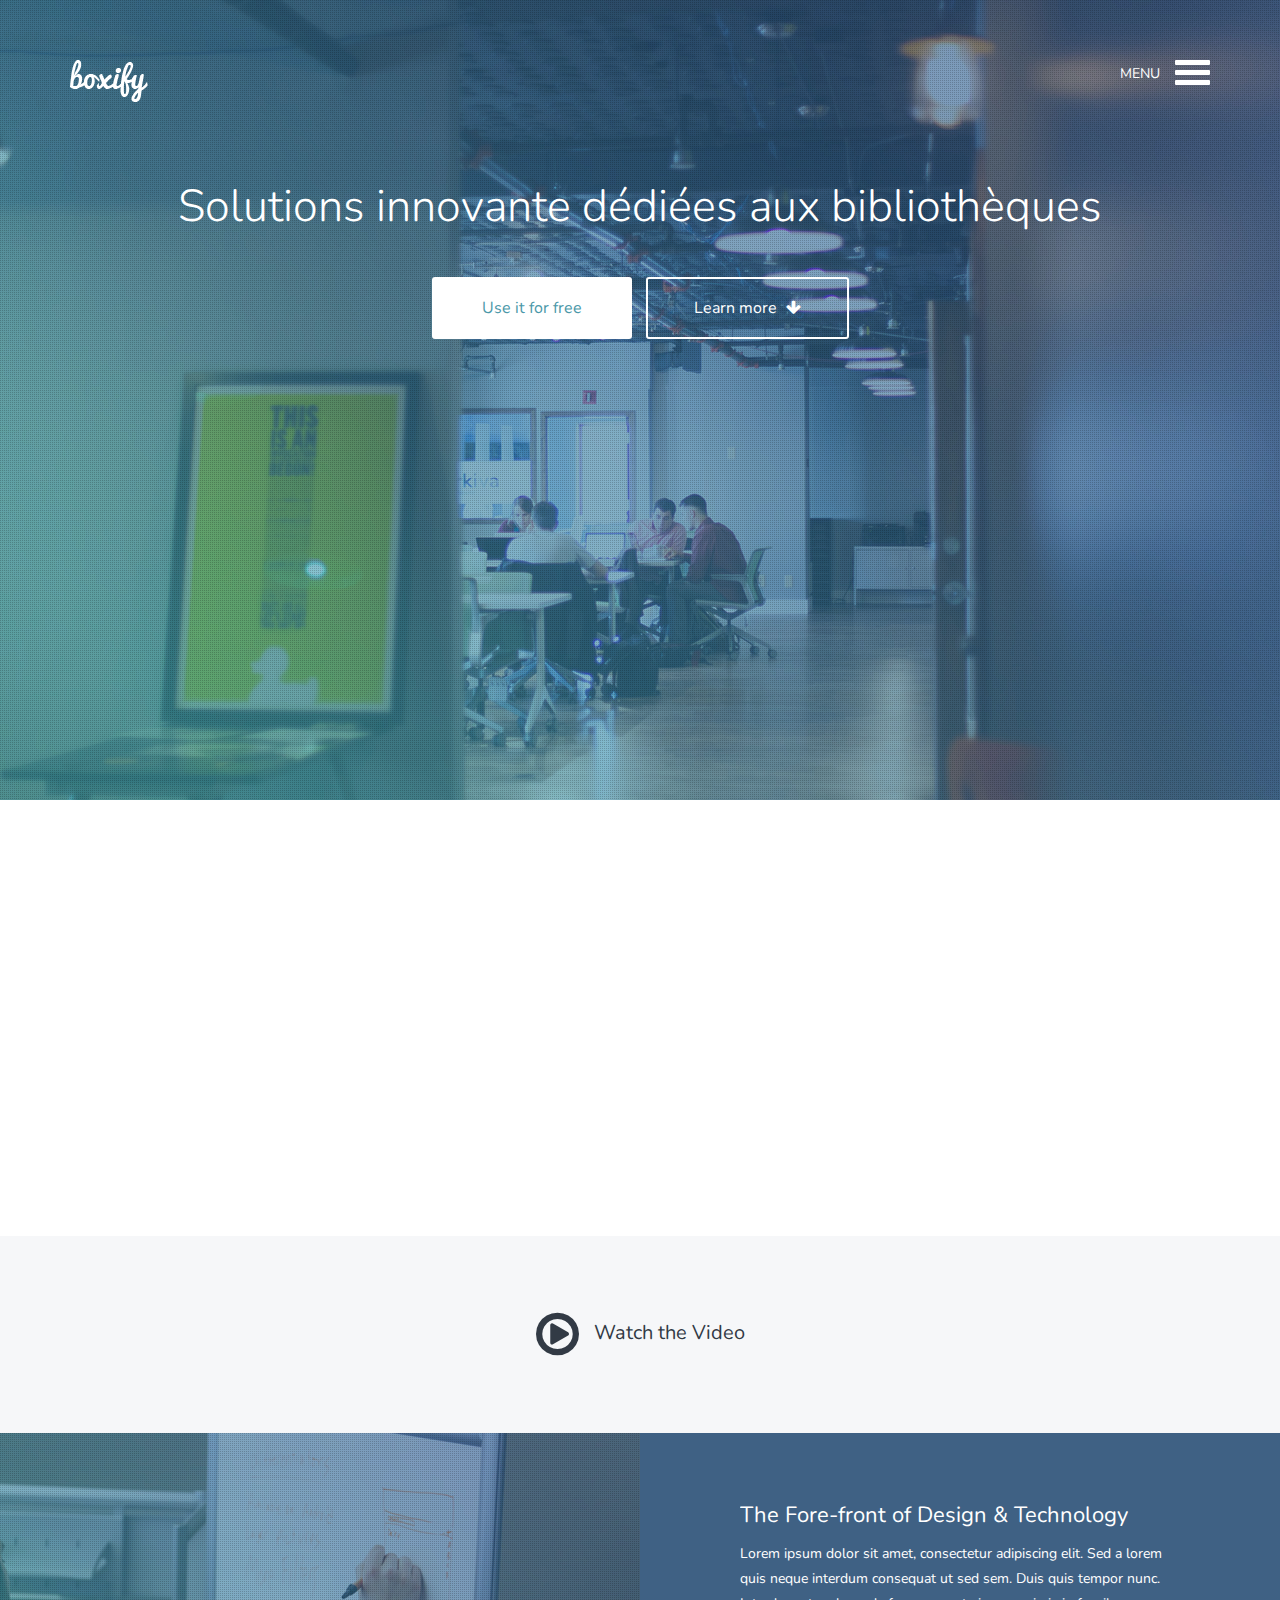
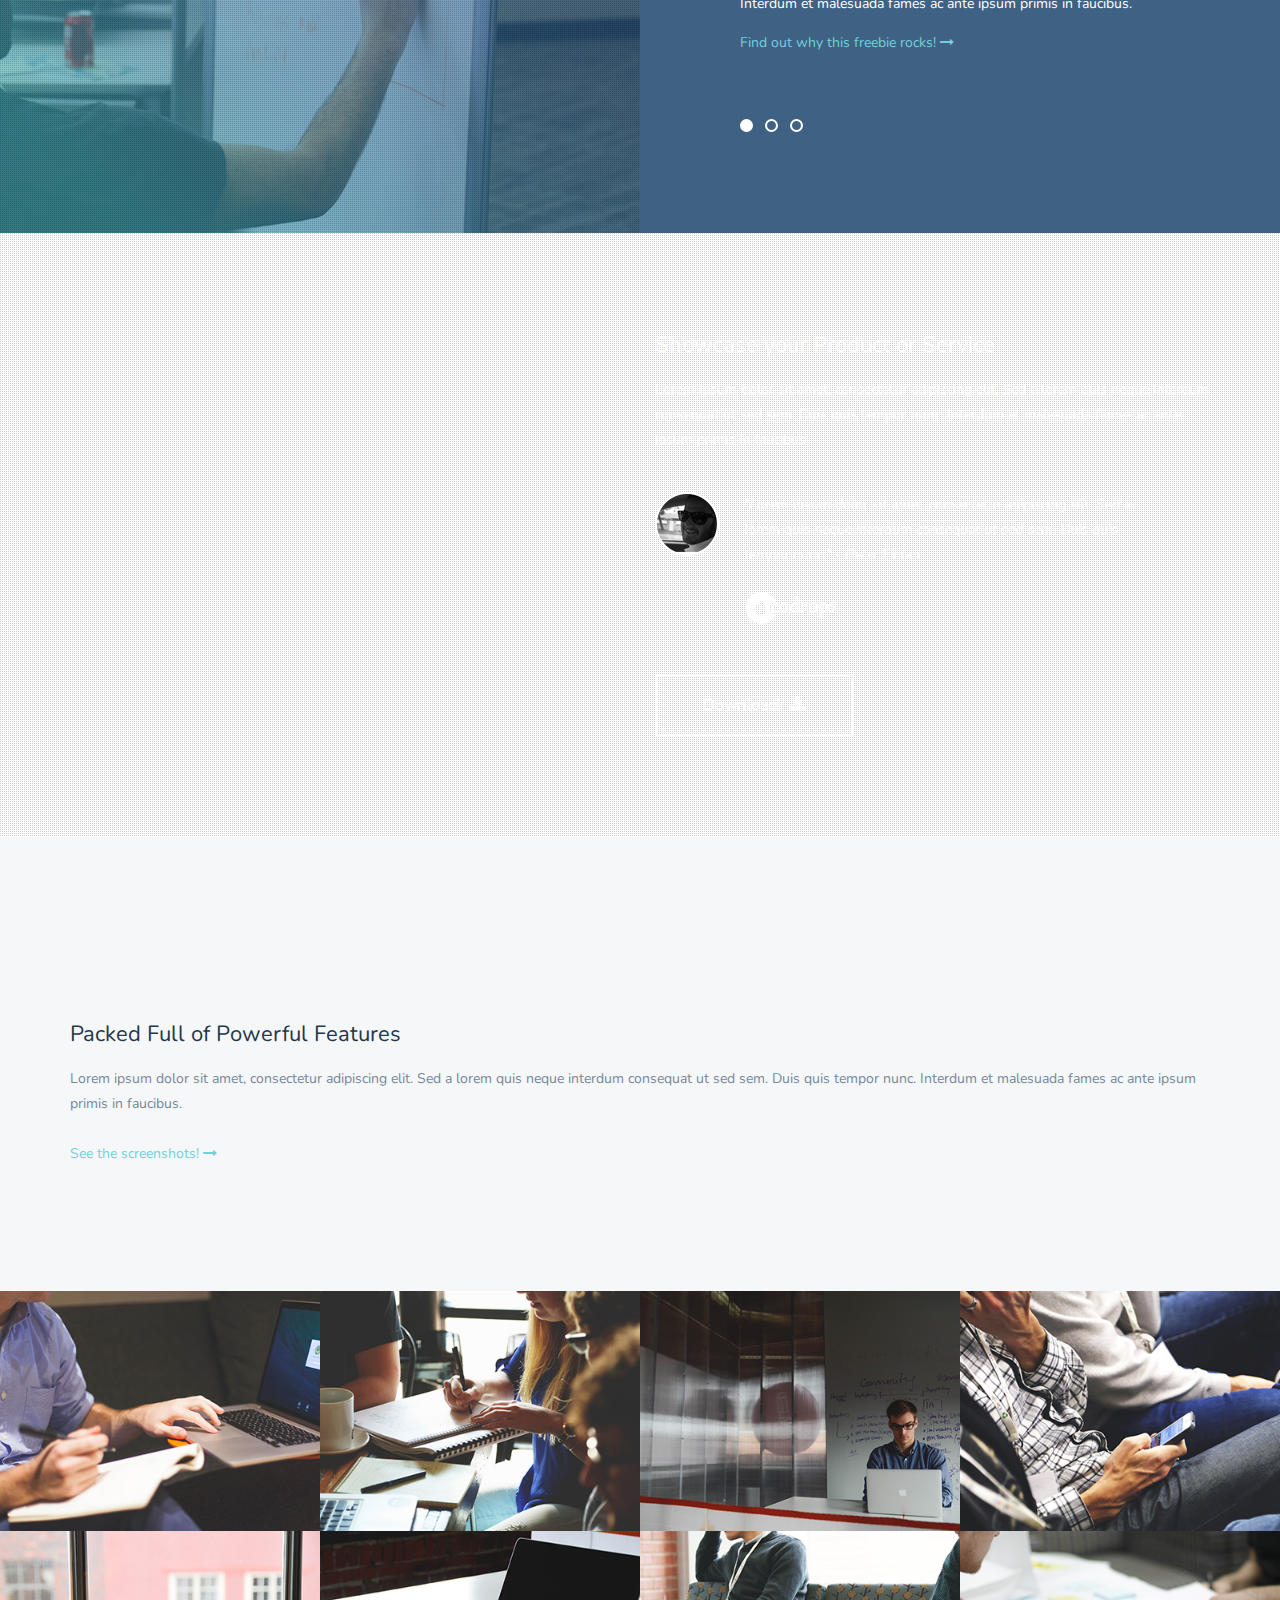
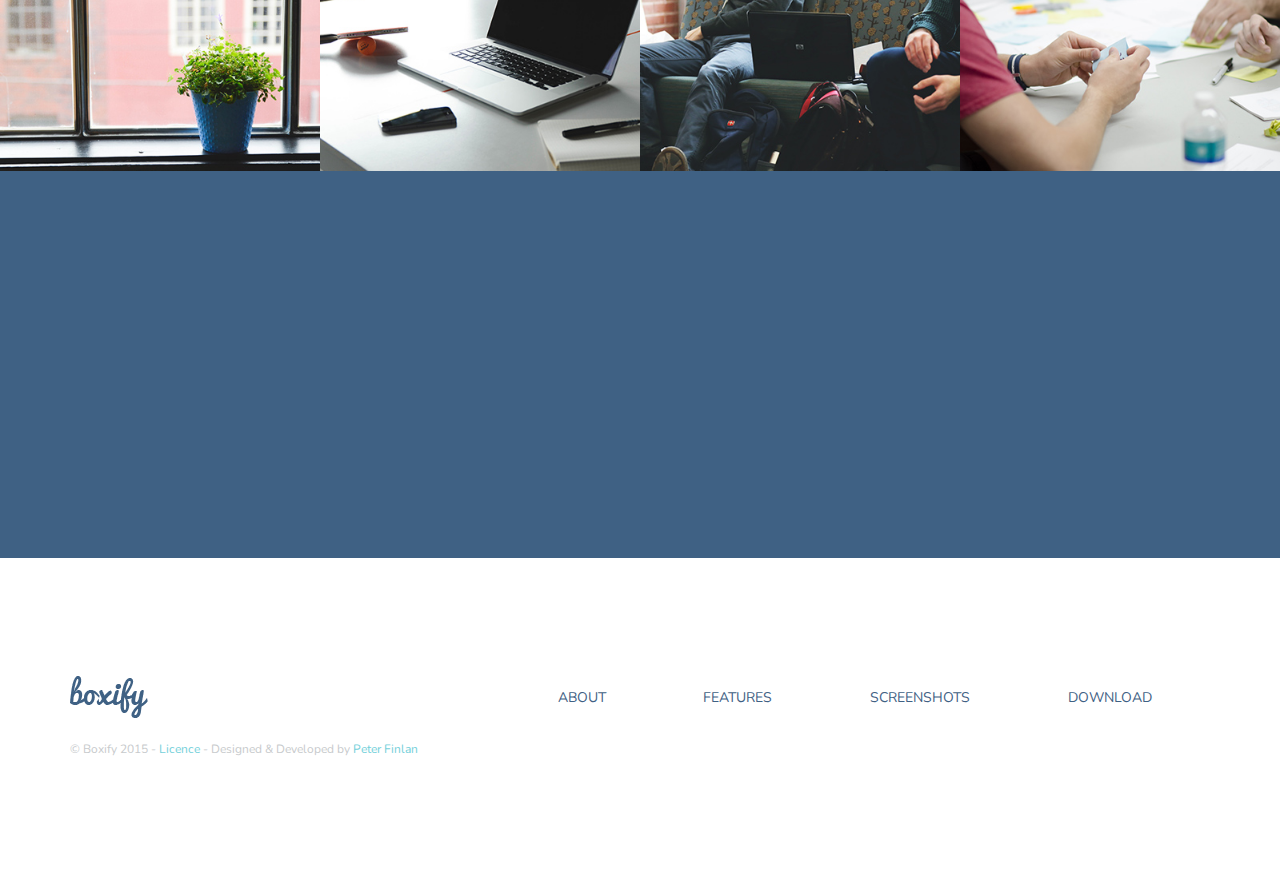
==== index_SAVE.html @ eae9d41b "MAJ Adrien" ====
<!DOCTYPE html>
<!--[if lt IE 7]>      <html class="no-js lt-ie9 lt-ie8 lt-ie7"> <![endif]-->
<!--[if IE 7]>         <html class="no-js lt-ie9 lt-ie8"> <![endif]-->
<!--[if IE 8]>         <html class="no-js lt-ie9"> <![endif]-->
<!--[if gt IE 8]><!--> <html class="no-js"> <!--<![endif]-->
<html lang="en" class="no-js">
	<head>
		<meta charset="utf-8">
		<meta http-equiv="X-UA-Compatible" content="IE=edge">
		<meta name="viewport" content="width=device-width, initial-scale=1">
		<title>Vidya</title>
		<meta name="description" content="A free HTML5/CSS3 template made exclusively for Codrops by Peter Finlan" />
		<meta name="keywords" content="html5 template, css3, one page, animations, agency, portfolio, web design" />
		<meta name="author" content="Peter Finlan" />
		<!-- Bootstrap -->
		<script src="js/modernizr.custom.js"></script>
		<link href="css/bootstrap.min.css" rel="stylesheet">
		<link href="css/jquery.fancybox.css" rel="stylesheet">
		<link href="css/flickity.css" rel="stylesheet" >
		<link href="css/animate.css" rel="stylesheet">
		<link href="http://maxcdn.bootstrapcdn.com/font-awesome/4.2.0/css/font-awesome.min.css" rel="stylesheet">
		<link href='http://fonts.googleapis.com/css?family=Nunito:400,300,700' rel='stylesheet' type='text/css'>
		<link href="css/styles.css" rel="stylesheet">
		<link href="css/queries.css" rel="stylesheet">
		<!-- Facebook and Twitter integration -->
		<meta property="og:title" content=""/>
		<meta property="og:image" content=""/>
		<meta property="og:url" content=""/>
		<meta property="og:site_name" content=""/>
		<meta property="og:description" content=""/>
		<meta name="twitter:title" content="" />
		<meta name="twitter:image" content="" />
		<meta name="twitter:url" content="" />
		<meta name="twitter:card" content="" />
		<!-- HTML5 Shim and Respond.js IE8 support of HTML5 elements and media queries -->
		<!-- WARNING: Respond.js doesn't work if you view the page via file:// -->
		<!--[if lt IE 9]>
		<script src="https://oss.maxcdn.com/libs/html5shiv/3.7.0/html5shiv.js"></script>
		<script src="https://oss.maxcdn.com/libs/respond.js/1.4.2/respond.min.js"></script>
		<![endif]-->
	</head>
	<body>
		<!--[if lt IE 7]>
		<p class="browsehappy">You are using an <strong>outdated</strong> browser. Please <a href="http://browsehappy.com/">upgrade your browser</a> to improve your experience.</p>
		<![endif]-->
		<!-- open/close -->
		<header>
			<section class="hero">
				<div class="texture-overlay"></div>
				<div class="container">
					<div class="row nav-wrapper">
						<div class="col-md-6 col-sm-6 col-xs-6 text-left">
							<a href="#"><img src="img/logo-white.png" alt="Boxify Logo"></a>
						</div>
						<div class="col-md-6 col-sm-6 col-xs-6 text-right navicon">
							<p>MENU</p><a id="trigger-overlay" class="nav_slide_button nav-toggle" href="#"><span></span></a>
						</div>
					</div>
					<div class="row hero-content">
						<div class="col-md-12">
							<h1 class="animated fadeInDown">Solutions innovante dédiées aux bibliothèques</h1>
							<a href="http://tympanus.net/codrops/?p=22554" class="use-btn animated fadeInUp">Use it for free</a> <a href="#about" class="learn-btn animated fadeInUp">Learn more <i class="fa fa-arrow-down"></i></a>
						</div>
					</div>
				</div>
			</section>
		</header>
        <section class="features-list" id="features">
			<div class="container">
				<div class="row">
					<div class="col-md-12">

						<div class="col-md-4 feature-1 wp2">
							<div class="feature-icon">
								<i class="fa fa-desktop"></i>
							</div>
							<div class="feature-content">
								<h1>Responsive</h1>
								<p>Built using HTML5/CSS3 and jQuery, and built using one of the world's most powerful CSS frameworks available, Bootstrap.</p>
								<a href="http://tympanus.net/codrops/?p=22554" class="read-more-btn">Read More <i class="fa fa-chevron-circle-right"></i></a>
							</div>
						</div>
						<div class="col-md-4 feature-2 wp2 delay-05s">
							<div class="feature-icon">
								<i class="fa fa-flash"></i>
							</div>
							<div class="feature-content">
								<h1>Multi-Purpose</h1>
								<p>Perfect if you run your own start-up, product or service. Boxify can showcase your business converting your visits to income.</p>
								<a href="http://tympanus.net/codrops/?p=22554" class="read-more-btn">Read More <i class="fa fa-chevron-circle-right"></i></a>
							</div>
						</div>
						<div class="col-md-4 feature-3 wp2 delay-1s">
							<div class="feature-icon">
								<i class="fa fa-heart"></i>
							</div>
							<div class="feature-content">
								<h1>Absolutely Free</h1>
								<p>As aways, download Boxify for free exclusively from Codrops. If you love Boxify and want to thank me, simply <a href="http://peterfinlan.com/">buy me a beer</a>. </p>
								<a href="http://tympanus.net/codrops/?p=22554" class="read-more-btn">Read More <i class="fa fa-chevron-circle-right"></i></a>
							</div>
						</div>

					</div>
				</div>
			</div>
		</section>
		<section class="video" id="about">
			<div class="container">
				<div class="row">
					<div class="col-md-12 text-center">
						<h1><a href="http://www.youtube.com/embed/9No-FiEInLA?autoplay=1&wmode=opaque&fs=1" class="youtube-media"><i class="fa fa-play-circle-o"></i> Watch the Video</a></h1>
					</div>
				</div>
			</div>
		</section>
		<section class="features-intro">
			<div class="container-fluid">
				<div class="row">
					<div class="col-md-6 nopadding features-intro-img">
						<div class="features-bg">
							<div class="texture-overlay"></div>
							<div class="features-img wp1">
								<img src="img/html5-logo.png" alt="HTML5 Logo">
							</div>
						</div>
					</div>
					<div class="col-md-6 nopadding">
						<div class="features-slider">
								<ul class="slides" id="featuresSlider">
									<li>
										<h1>The Fore-front of Design &amp; Technology</h1>
										<p>Lorem ipsum dolor sit amet, consectetur adipiscing elit. Sed a lorem quis neque interdum consequat ut sed sem. Duis quis tempor nunc. Interdum et malesuada fames ac ante ipsum primis in faucibus.</p>
										<p><a href="#features" class="arrow-btn">Find out why this freebie rocks! <i class="fa fa-long-arrow-right"></i></a></p>
									</li>
									<li>
										<h1>Multi-Purpose User Centric Design</h1>
										<p>Lorem ipsum dolor sit amet, consectetur adipiscing elit. Sed a lorem quis neque interdum consequat ut sed sem. Duis quis tempor nunc. Interdum et malesuada fames ac ante ipsum primis in faucibus.</p>
										<p><a href="http://tympanus.net/codrops/?p=22554" class="arrow-btn">Find out why this freebie rocks! <i class="fa fa-long-arrow-right"></i></a></p>
									</li>
									<li>
										<h1>Made with Love, Released for Free</h1>
										<p>Lorem ipsum dolor sit amet, consectetur adipiscing elit. Sed a lorem quis neque interdum consequat ut sed sem. Duis quis tempor nunc. Interdum et malesuada fames ac ante ipsum primis in faucibus.</p>
										<p><a href="http://tympanus.net/codrops/?p=22554" class="arrow-btn">Find out why this freebie rocks! <i class="fa fa-long-arrow-right"></i></a></p>
									</li>
								</ul>
						</div>
					</div>
				</div>
			</div>
		</section>
		<section class="showcase">
			<div class="showcase-wrap">
				<div class="texture-overlay"></div>
				<div class="container">
					<div class="row">
						<div class="col-md-6">
							<div class="device wp3">
								<div class="device-content">
									<div class="showcase-slider">
										<ul class="slides" id="showcaseSlider">
											<li>
												<img src="img/screen1.jpg" alt="Device Content Image">
											</li>
											<li>
												<img src="img/screen2.jpg" alt="Device Content Image">
											</li>
											<li>
												<img src="img/screen3.jpg" alt="Device Content Image">
											</li>
										</ul>
									</div>
								</div>
							</div>
						</div>
						<div class="col-md-6">
							<h1>Showcase your Product or Service</h1>
							<p>Lorem ipsum dolor sit amet, consectetur adipiscing elit. Sed a lorem quis neque interdum consequat ut sed sem. Duis quis tempor nunc. Interdum et malesuada fames ac ante ipsum primis in faucibus.</p>
							<blockquote class="team-quote">
								<div class="avatar"><img src="img/avatar.png" alt="User Avatar"></div>
								<p>"Lorem ipsum dolor sit amet, consectetur adipiscing elit. Sed a lorem quis neque interdum consequat ut sed sem. Duis quis tempor nunc." - Peter Finlan</p>
								<div class="logo-quote">
									<a href="http://tympanus.net/codrops/"><img src="img/codrops-logo.png" alt="Codrops Logo"></a>
								</div>
							</blockquote>
							<a href="http://tympanus.net/codrops/?p=22554" class="download-btn">Download! <i class="fa fa-download"></i></a>
						</div>
					</div>
				</div>
			</div>
		</section>

		<section class="screenshots-intro">
			<div class="container">
				<div class="row">
					<div class="col-md-12">
						<h1>Packed Full of Powerful Features</h1>
						<p>Lorem ipsum dolor sit amet, consectetur adipiscing elit. Sed a lorem quis neque interdum consequat ut sed sem. Duis quis tempor nunc. Interdum et malesuada fames ac ante ipsum primis in faucibus.</p>
						<p><a href="#screenshots" class="arrow-btn">See the screenshots! <i class="fa fa-long-arrow-right"></i></a></p>
					</div>
				</div>
			</div>
		</section>
		<section class="screenshots" id="screenshots">
			<div class="container-fluid">
				<div class="row">
					<ul class="grid">
						<li>
							<figure>
								<img src="img/01-screenshot.jpg" alt="Screenshot 01">
								<figcaption>
								<div class="caption-content">
									<a href="img/large/01.jpg" class="single_image">
										<i class="fa fa-search"></i><br>
										<p>Optimised For Design</p>
									</a>
								</div>
								</figcaption>
							</figure>
						</li>
						<li>
							<figure>
								<img src="img/02-screenshot.jpg" alt="Screenshot 01">
								<figcaption>
								<div class="caption-content">
									<a href="img/large/02.jpg" class="single_image">
										<i class="fa fa-search"></i><br>
										<p>User Centric Design</p>
									</a>
								</div>
								</figcaption>
							</figure>
						</li>
						<li>
							<figure>
								<img src="img/03-screenshot.jpg" alt="Screenshot 01">
								<figcaption>
								<div class="caption-content">
									<a href="img/large/03.jpg" class="single_image">
										<i class="fa fa-search"></i><br>
										<p>Responsive and Adaptive</p>
									</a>
								</div>
								</figcaption>
							</figure>
						</li>
						<li>
							<figure>
								<img src="img/04-screenshot.jpg" alt="Screenshot 01">
								<figcaption>
								<div class="caption-content">
									<a href="img/large/04.jpg" class="single_image">
										<i class="fa fa-search"></i><br>
										<p>Absolutely Free</p>
									</a>
								</div>
								</figcaption>
							</figure>
						</li>
					</ul>
				</div>
				<div class="row">
					<ul class="grid">
						<li>
							<figure>
								<img src="img/05-screenshot.jpg" alt="Screenshot 01">
								<figcaption>
								<div class="caption-content">
									<a href="img/large/05.jpg" class="single_image">
										<i class="fa fa-search"></i><br>
										<p>Multi-Purpose Design</p>
									</a>
								</div>
								</figcaption>
							</figure>
						</li>
						<li>
							<figure>
								<img src="img/06-screenshot.jpg" alt="Screenshot 01">
								<figcaption>
								<div class="caption-content">
									<a href="img/large/06.jpg" class="single_image">
										<i class="fa fa-search"></i><br>
										<p>Exclusive to Codrops</p>
									</a>
								</div>
								</figcaption>
							</figure>
						</li>
						<li>
							<figure>
								<img src="img/07-screenshot.jpg" alt="Screenshot 01">
								<figcaption>
								<div class="caption-content">
									<a href="img/large/07.jpg" class="single_image">
										<i class="fa fa-search"></i><br>
										<p>Made with Love</p>
									</a>
								</div>
								</figcaption>
							</figure>
						</li>
						<li>
							<figure>
								<img src="img/08-screenshot.jpg" alt="Screenshot 01">
								<figcaption>
								<div class="caption-content">
									<a href="img/large/08.jpg" class="single_image">
										<i class="fa fa-search"></i><br>
										<p>In Sydney, Australia</p>
									</a>
								</div>
								</figcaption>
							</figure>
						</li>
					</ul>
				</div>
			</div>
		</section>
		<section class="download" id="download">
			<div class="container">
				<div class="row">
					<div class="col-md-12 text-center wp4">
						<h1>Seen Enough?</h1>
						<a href="http://tympanus.net/codrops/?p=22554" class="download-btn">Download! <i class="fa fa-download"></i></a>
					</div>
				</div>
			</div>
		</section>
		<footer>
			<div class="container">
				<div class="row">
					<div class="col-md-5">
						<h1 class="footer-logo">
						<img src="img/logo-blue.png" alt="Footer Logo Blue">
						</h1>
						<p>© Boxify 2015 - <a href="http://tympanus.net/codrops/licensing/">Licence</a> - Designed &amp; Developed by <a href="http://www.peterfinlan.com/">Peter Finlan</a></p>
					</div>
					<div class="col-md-7">
						<ul class="footer-nav">
							<li><a href="#about">About</a></li>
							<li><a href="#features">Features</a></li>
							<li><a href="#screenshots">Screenshots</a></li>
							<li><a href="#download">Download</a></li>
						</ul>
					</div>
				</div>
			</div>
		</footer>
		<div class="overlay overlay-boxify">
			<nav>
				<ul>
					<li><a href="#about"><i class="fa fa-heart"></i>About</a></li>
					<li><a href="#features"><i class="fa fa-flash"></i>Features</a></li>
				</ul>
				<ul>
					<li><a href="#screenshots"><i class="fa fa-desktop"></i>Screenshots</a></li>
					<li><a href="#download"><i class="fa fa-download"></i>Download</a></li>
				</ul>
			</nav>
		</div>
		<!-- jQuery (necessary for Bootstrap's JavaScript plugins) -->
		<script src="js/min/toucheffects-min.js"></script>
		<script src="https://ajax.googleapis.com/ajax/libs/jquery/1.11.0/jquery.min.js"></script>
		<script src="js/flickity.pkgd.min.js"></script>
		<script src="js/jquery.fancybox.pack.js"></script>
		<!-- Include all compiled plugins (below), or include individual files as needed -->
		<script src="js/retina.js"></script>
		<script src="js/waypoints.min.js"></script>
		<script src="js/bootstrap.min.js"></script>
		<script src="js/min/scripts-min.js"></script>
		<!-- Google Analytics: change UA-XXXXX-X to be your site's ID. -->
		<script>
		(function(b,o,i,l,e,r){b.GoogleAnalyticsObject=l;b[l]||(b[l]=
		function(){(b[l].q=b[l].q||[]).push(arguments)});b[l].l=+new Date;
		e=o.createElement(i);r=o.getElementsByTagName(i)[0];
		e.src='//www.google-analytics.com/analytics.js';
		r.parentNode.insertBefore(e,r)}(window,document,'script','ga'));
		ga('create','UA-XXXXX-X');ga('send','pageview');
		</script>
	</body>
</html>
---- css/styles.css ----
/* ! normalize.css v1.0.0 | MIT License | git.io/normalize */

/* ==========================================================================
HTML5 display definitions
========================================================================== */

/*
* Corrects `block` display not defined in IE 6/7/8/9 and Firefox 3.
*/

article, aside, details, figcaption, figure, footer, header, hgroup, nav, section, summary {
    display: block
}

/*
* Corrects `inline-block` display not defined in IE 6/7/8/9 and Firefox 3.
*/
audio, canvas, video {
    display: inline-block;
    *display: inline;
    *zoom: 1;
}

/*
* Prevents modern browsers from displaying `audio` without controls.
* Remove excess height in iOS 5 devices.
*/
audio:not([controls]) {
    display: none;
    height: 0;
}

/*
* Addresses styling for `hidden` attribute not present in IE 7/8/9, Firefox 3, * and Safari 4.
* Known issue:no IE 6 support.
*/
[hidden] {
    display: none
}

/* ==========================================================================
Base
========================================================================== */
/*
* 1. Corrects text resizing oddly in IE 6/7 when body `font-size` is set using
*    `em` units.
* 2. Prevents iOS text size adjust after orientation change, without disabling
*    user zoom.
*/

html {
    font-size: 100%; /* 1 */
    -webkit-text-size-adjust: 100%; /* 2 */
    -ms-text-size-adjust: 100%; /* 2 */
}

/*
* Addresses `font-family` inconsistency between `textarea` and other form
* elements.
*/
html, button, input, select, textarea {
    font-family: sans-serif;
    font-family: 'Nunito', sans-serif;
}
html, body {
    overflow-x: hidden;
    width: 100%;
}

/*
* Addresses margins handled incorrectly in IE 6/7.
*/
body {
    margin: 0;
    font-family: 'Nunito', sans-serif;
}

/*
* Font Smoothing
*/
html, html a {
    text-shadow: 1px 1px 1px rgba(0, 0, 0, 0.004);
    -webkit-font-smoothing: antialiased;
}

/* ==========================================================================
Links
========================================================================== */
/*
* Addresses `outline` inconsistency between Chrome and other browsers.
*/

a:focus {
    outline: thin dotted;
    text-decoration: none;
}

/*
* Improves readability when focused and also mouse hovered in all browsers.
*/
a:active, a:hover {
    outline: 0;
    text-decoration: none;
}

/* ==========================================================================
Typography
========================================================================== */
/*
* Addresses font sizes and margins set differently in IE 6/7.
* Addresses font sizes within `section` and `article` in Firefox 4+, Safari 5, * and Chrome.
*/

h1 {
    margin: 0.67em 0;
    font-size: 2em;
}
h2 {
    margin: 0.83em 0;
    font-size: 1.5em;
}
h3 {
    margin: 1em 0;
    font-size: 1.17em;
}
h4 {
    margin: 1.33em 0;
    font-size: 1em;
}
h5 {
    margin: 1.67em 0;
    font-size: 0.83em;
}
h6 {
    margin: 2.33em 0;
    font-size: 0.75em;
}

/*
* Addresses styling not present in IE 7/8/9, Safari 5, and Chrome.
*/
abbr[title] {
    border-bottom: 1px dotted
}

/*
* Addresses style set to `bolder` in Firefox 3+, Safari 4/5, and Chrome.
*/
b, strong {
    font-weight: bold
}
blockquote {
    margin: 0px
}

/*
* Addresses styling not present in Safari 5 and Chrome.
*/
dfn {
    font-style: italic
}

/*
* Addresses styling not present in IE 6/7/8/9.
*/
mark {
    background: #ff0;
    color: #000;
}

/*
* Addresses margins set differently in IE 6/7.
*/
p, pre {
    margin: 1em 0
}

/*
* Corrects font family set oddly in IE 6, Safari 4/5, and Chrome.
*/
code, kbd, pre, samp {
    font-size: 1em;
    font-family: monospace, serif;
    _font-family: 'courier new', monospace;
}

/*
* Improves readability of pre-formatted text in all browsers.
*/
pre {
    white-space: pre;
    white-space: pre-wrap;
    word-wrap: break-word;
}

/*
* Addresses CSS quotes not supported in IE 6/7.
*/
q {
    quotes: none
}

/*
* Addresses `quotes` property not supported in Safari 4.
*/
q:before, q:after {
    content: '';
    content: none;
}
small {
    font-size: 75%
}

/*
* Prevents `sub` and `sup` affecting `line-height` in all browsers.
*/
sub, sup {
    position: relative;
    vertical-align: baseline;
    font-size: 75%;
    line-height: 0;
}
sup {
    top: -0.5em
}
sub {
    bottom: -0.25em
}

/* ==========================================================================
Lists
========================================================================== */
/*
* Addresses margins set differently in IE 6/7.
*/

dl, menu, ol, ul {
    margin: 1em 0
}
dd {
    margin: 0 0 0 40px
}

/*
* Addresses paddings set differently in IE 6/7.
*/
menu, ol, ul {
    padding: 0
}

/*
* Corrects list images handled incorrectly in IE 7.
*/
nav ul, nav ol {
    list-style: none;
    list-style-image: none;
}

/* ==========================================================================
Embedded content
========================================================================== */
/*
* 1. Removes border when inside `a` element in IE 6/7/8/9 and Firefox 3.
* 2. Improves image quality when scaled in IE 7.
*/

img {
    border: 0; /* 1 */
    -ms-interpolation-mode: bicubic; /* 2 */
}

/*
* Corrects overflow displayed oddly in IE 9.
*/
svg:not(:root) {
    overflow: hidden
}

/* ==========================================================================
Figures
========================================================================== */
/*
* Addresses margin not present in IE 6/7/8/9, Safari 5, and Opera 11.
*/

figure {
    margin: 0
}

/* ==========================================================================
Forms
========================================================================== */
/*
* Corrects margin displayed oddly in IE 6/7.
*/

form {
    margin: 0
}

/*
* Define consistent border, margin, and padding.
*/
fieldset {
    margin: 0 2px;
    padding: 0.35em 0.625em 0.75em;
    border: 1px solid #c0c0c0;
}

/*
* 1. Corrects color not being inherited in IE 6/7/8/9.
* 2. Corrects text not wrapping in Firefox 3.
* 3. Corrects alignment displayed oddly in IE 6/7.
*/
legend {
    padding: 0;
    border: 0; /* 1 */
    white-space: normal; /* 2 */
    *margin-left: -7px; /* 3 */
}

/*
* 1. Corrects font size not being inherited in all browsers.
* 2. Addresses margins set differently in IE 6/7, Firefox 3+, Safari 5, *    and Chrome.
* 3. Improves appearance and consistency in all browsers.
*/
button, input, select, textarea {
    margin: 0; /* 2 */
    vertical-align: baseline; /* 3 */
    font-size: 100%; /* 1 */
    *vertical-align: middle; /* 3 */
}

/*
* Addresses Firefox 3+ setting `line-height` on `input` using ` !important` in
* the UA stylesheet.
*/
button, input {
    line-height: normal
}

/*
* 1. Avoid the WebKit bug in Android 4.0.* where (2) destroys native `audio`
*    and `video` controls.
* 2. Corrects inability to style clickable `input` types in iOS.
* 3. Improves usability and consistency of cursor style between image-type
*    `input` and others.
* 4. Removes inner spacing in IE 7 without affecting normal text inputs.
*    Known issue:inner spacing remains in IE 6.
*/
button, html input[type="button"], /* 1 */
input[type="reset"], input[type="submit"] {
    cursor: pointer; /* 3 */
    -webkit-appearance: button; /* 2 */
    *overflow: visible; /* 4 */
}

/*
* Re-set default cursor for disabled elements.
*/
button[disabled], input[disabled] {
    cursor: default
}

/*
* 1. Addresses box sizing set to content-box in IE 8/9.
* 2. Removes excess padding in IE 8/9.
* 3. Removes excess padding in IE 7.
*    Known issue:excess padding remains in IE 6.
*/
input[type="checkbox"], input[type="radio"] {
    box-sizing: border-box; /* 1 */
    padding: 0; /* 2 */
    *height: 13px; /* 3 */
    *width: 13px; /* 3 */
}

/*
* 1. Addresses `appearance` set to `searchfield` in Safari 5 and Chrome.
* 2. Addresses `box-sizing` set to `border-box` in Safari 5 and Chrome
*    (include `-moz` to future-proof).
*/
input[type="search"] {
    /* 2 */
    box-sizing: content-box;
    -webkit-appearance: textfield; /* 1 */
    nowhitespace: afterproperty;
}

/*
* Removes inner padding and search cancel button in Safari 5 and Chrome
* on OS X.
*/
input[type="search"]::-webkit-search-cancel-button, input[type="search"]::-webkit-search-decoration {
    -webkit-appearance: none
}

/*
* Removes inner padding and border in Firefox 3+.
*/
button::-moz-focus-inner, input::-moz-focus-inner {
    padding: 0;
    border: 0;
}

/*
* 1. Removes default vertical scrollbar in IE 6/7/8/9.
* 2. Improves readability and alignment in all browsers.
*/
textarea {
    overflow: auto; /* 1 */
    vertical-align: top; /* 2 */
}

/* ==========================================================================
Tables
========================================================================== */
/*
* Remove most spacing between table cells.
*/

table {
    border-spacing: 0;
    border-collapse: collapse;
}

/* ==========================================================================
Global Styles
========================================================================== */
.group:after {
    content: "";
    display: table;
    clear: both;
}
a {
    -webkit-transition-timing-function: ease-in-out;
    transition-timing-function: ease-in-out;
    -webkit-transition-duration: 300ms;
    transition-duration: 300ms;
    -webkit-transition-property: color, border-color, background-color;
    transition-property: color, border-color, background-color;
}
.nopadding {
    margin: 0 !important;
    padding: 0 !important;
}
p {
    font-size: 14px;
    line-height: 25px;
}
a {
    color: #73d0da
}
a:hover, a:focus {
    color: #73d0da;
    text-decoration: none;
}
.texture-overlay {
    position: absolute;
    top: 0px;
    left: 0px;
    width: 100%;
    height: 100%;
    background-image: url(../img/grid.png);
}

/* ==========================================================================
Buttons
========================================================================== */
.use-btn {
    display: inline-block;
    margin: 0 10px 10px 0;
    padding: 20px 50px;
    border-radius: 3px;
    background-color: #fff;
    color: #4b98a9;
    font-size: 16px;
}
.use-btn:hover, .use-btn:focus {
    background-color: #73d0da;
    color: #fff;
    text-decoration: none;
}
.learn-btn, .download-btn {
    display: inline-block;
    padding: 18px 46px;
    border: 2px solid #fff;
    border-radius: 3px;
    color: #fff;
    font-size: 16px;
}
.learn-btn:hover, .download-btn:hover, .learn-btn:focus, .download-btn:focus {
    border-color: #73d0da;
    color: #73d0da;
    text-decoration: none;
}
.read-more-btn {
    display: inline-block;
    color: #323a45;
    text-transform: uppercase;
    font-weight: 400;
}
.read-more-btn i, .download-btn i {
    margin-left: 5px
}
.showcase .download-btn {
    margin-top: 50px
}
.download .download-btn {
    margin-top: 25px
}

/* ==========================================================================
Navigation
========================================================================== */
.nav-toggle {
    position: absolute;
    top: 0;
    right: 15px;
    z-index: 999999;
    padding: 10px 35px 16px 0px;
    cursor: pointer;
}
.nav-toggle:focus {
    outline: none;
}
.nav-toggle span, .nav-toggle span:before, .nav-toggle span:after {
    content: '';
    position: absolute;
    display: block;
    width: 35px;
    height: 5px;
    border-radius: 1px;
    background: #fff;
    cursor: pointer;
}
.nav-toggle span:before {
    top: -10px
}
.nav-toggle span:after {
    bottom: -10px
}
.nav-toggle span, .nav-toggle span:before, .nav-toggle span:after {
    -webkit-transition: all 300ms ease-in-out;
    transition: all 300ms ease-in-out;
}
.nav-toggle.active span {
    background-color: transparent
}
.nav-toggle.active span:before, .nav-toggle.active span:after {
    top: 0
}
.nav-toggle.active span:before {
    -webkit-transform: rotate(45deg);
    -ms-transform: rotate(45deg);
    transform: rotate(45deg);
}
.nav-toggle.active span:after {
    top: 10px;
    -webkit-transform: translateY(-10px) rotate(-45deg);
    -ms-transform: translateY(-10px) rotate(-45deg);
    transform: translateY(-10px) rotate(-45deg);
}
.navicon {
    position: relative;
    height: 26px;
}
.navicon p {
    margin: 1px 50px 0 0
}
.navicon-fixed {
    position: fixed;
    top: 59px;
    right: 143px;
}

/* ==========================================================================
Hero
========================================================================== */
.hero {
    position: relative;
    padding: 60px 0 60px 0;
    min-height: 800px;
    background: rgb(40, 70, 102) url('../img/hero-01.jpg') no-repeat center center;
    background-size: cover;
    color: #fff;
    text-align: center;
}
.hero h1 {
    margin: 80px 0 45px 0;
    font-weight: 300;
    font-size: 45px;
}
.hero h1 span {
    display: inline-block;
    color: #a1a9b0;
}
#home {
    width: 100%;
    height: 100%;
}
.hero {
    width: 100%;
    height: 100%;
}
header i {
    margin-left: 5px
}

/* ==========================================================================
Video
========================================================================== */
section.video i {
    margin-right: 10px;
    color: #323a45;
    vertical-align: middle;
    font-size: 50px;
    -webkit-transition: color 300ms ease-in-out;
    transition: color 300ms ease-in-out;
}
section.video h1 {
    font-weight: 400;
    font-size: 20px;
}
section.video {
    padding: 60px 0;
    background-color: #f6f7f9;
}
section.video a {
    color: #323a45
}
section.video a:hover, section.video a:focus {
    color: #73d0da;
    text-decoration: none;
}
section.video a:hover i, section.video a:focus i {
    color: #73d0da
}

/* ==========================================================================
Custom Slider Controls (Flickity)
========================================================================== */
.flickity-page-dots .dot {
    width: 13px;
    height: 13px;
    opacity: 1;
    background: transparent;
    border: 2px solid white;
    -webkit-transition: background 0.3s;
    transition: background 0.3s;
}
.flickity-page-dots .dot.is-selected {
    background: white;
}

/* ==========================================================================
Features Slider
========================================================================== */
.features-bg {
    position: relative;
    min-height: 400px;
    background: url('../img/features-intro-01.jpg') no-repeat center center;
    background-size: cover;
}
.features-img {
    width: 100%;
    height: 400px;
    text-align: center;
    line-height: 400px;
}
.features-slider {
    position: relative;
    padding: 11% 100px 10% 100px;
    height: 400px;
    background-color: #3F6184;
}
.features-slider ul {
    margin: 0;
    padding: 0;
    list-style: none;
}
.features-slider ul li {
    width: 100%;
}
.features-slider li h1 {
    margin-bottom: 15px;
    color: #fff;
    font-weight: 400;
    font-size: 22px;
}
.features-slider li p {
    color: #fff;
    font-size: 14px;
}
.features-intro-img {
    position: relative
}
.slides li h1 {
    margin: 0;
    padding: 0;
}
.features-slider .flickity-page-dots {
    text-align: left;
    margin-top: 50px;
    position: static;
}
.features-slider .flickity-page-dots .dot {
    margin: 0 12px 0 0;
}

/* ==========================================================================
Features List
========================================================================== */
.features-list {
    padding: 130px 0
}
.features-list h1 {
    margin: 0 0 10px 0;
    padding: 0;
    color: #24374b;
    font-size: 20px;
}
.features-list p {
    margin-bottom: 20px;
    color: #778899;
}
.feature-content {
    display: inline-block;
    margin-left: 0;
    width: 65%;
}
.feature-icon {
    display: inline-block;
    margin-right: 25px;
    width: 90px;
    height: 90px;
    border: solid 2px #4e9ba3;
    border-radius: 50%;
    vertical-align: top;
    text-align: center;
    font-size: 25px;
    line-height: 90px;
}
.feature-icon i {
    color: #4e9ba3
}

/* ==========================================================================
Blockquote
========================================================================== */
blockquote {
    margin: 40px 0 0;
    padding: 0;
    border: none;
}
blockquote p {
    display: inline-block;
    margin: 0;
    padding: 0;
    width: 70%;
    vertical-align: top;
    font-style: italic;
}
blockquote .avatar {
    display: inline-block;
    margin-right: 20px;
    width: 64px;
    height: 64px;
    vertical-align: middle;
}
blockquote .logo-quote {
    display: inline-block;
    margin: 0 0 0 90px;
}

/* ==========================================================================
Showcase
========================================================================== */
.showcase {
    background: url('../img/showcase-bg-fixed-01.jpg') no-repeat center center fixed;
    background-size: cover;
}
.showcase h1 {
    margin: 0 0 20px 0;
    color: #fff;
    font-weight: 400;
    font-size: 22px;
}
.showcase p {
    margin-bottom: 25px;
    color: #fff;
}
.device {
    position: absolute;
    top: -60px;
    left: 20%;
    min-height: 676px;
    width: 359px;
    background: url('../img/iphone-skeleton.png') no-repeat center center;
}
.device-content {
    position: absolute;
    top: 115px;
    left: 56px;
    width: 247px;
    height: 445px;
    background: rgba(0, 0, 0, 0.3);
}
.device-content img {
    width: 247px;
    height: 445px;
}
.showcase-wrap {
    position: relative;
    padding: 100px 0;
    min-height: 600px;
}
.showcase-slider ul {
    margin: 0;
    padding: 0;
    list-style: none;
}
.showcase-slider .flickity-page-dots {
    bottom: 20px;
}

/* ==========================================================================
Screenshots Intro
========================================================================== */
.screenshots-intro {
    padding: 170px 0 100px 0;
    background-color: #f6f7f9;
}
.screenshots-intro h1 {
    margin-bottom: 20px;
    color: #24374b;
    font-weight: 400;
    font-size: 22px;
}
.screenshots-intro p {
    margin-bottom: 25px;
    color: #778899;
}

/* ==========================================================================
Screenshots
========================================================================== */
.screenshots ul {
    margin: 0;
    padding: 0;
    width: 100%;
}
.screenshots ul li {
    float: left;
    min-height: 100%;
    width: 25%;
    background-color: #000;
    list-style: none;
}
.screenshots figure {
    position: relative;
    overflow: hidden;
}
.screenshots figure img {
    width: 100%;
    height: 100%;
    -webkit-transition: all 300ms ease-in-out;
    transition: all 300ms ease-in-out;
}
.screenshots figure:hover img, .screenshots figure:focus img {
    -webkit-transform: scale(1.1);
    -ms-transform: scale(1.1);
    transform: scale(1.1);
}
.screenshots figcaption {
    position: absolute;
    top: 0;
    left: 0;
    padding: 25% 0;
    width: 100%;
    height: 100%;
    background-color: rgba(63, 97, 132, 0.85);
    text-align: center;
    font-size: 15px;
    opacity: 0;
    -webkit-transition: all 300ms ease-in-out;
    transition: all 300ms ease-in-out;
}
.screenshots figcaption a {
    color: #fff
}
.screenshots figcaption a:hover, .screenshots figcaption a:focus {
    color: #73d0da
}
.screenshots figure:hover figcaption, .screenshots figure:focus figcaption {
    opacity: 1
}
.visible {
    opacity: 1
}
.screenshots figure.cs-hover figcaption {
    opacity: 1
}
.screenshots figcaption i {
    font-size: 35px
}
.screenshots figcaption p {
    margin-bottom: 0;
    text-transform: uppercase;
    font-weight: 400;
}
.screenshots figcaption .caption-content {
    position: absolute;
    top: 50%;
    left: 50%;
    margin-top: -40px;
    margin-left: -100px;
    width: 200px;
    -webkit-transform: translate(0px, 15px);
    -ms-transform: translate(0px, 15px);
    transform: translate(0px, 15px);
    -webkit-transition: all 300ms ease-in-out;
    transition: all 300ms ease-in-out;
}
.screenshots figure:hover figcaption .caption-content, .screenshots figure:focus figcaption .caption-content {
    -webkit-transform: translate(0px, 0px);
    -ms-transform: translate(0px, 0px);
    transform: translate(0px, 0px);
}

/* ==========================================================================
Download Now
========================================================================== */
.download {
    padding: 120px 0;
    background-color: #3f6184;
}
.download h1 {
    margin: 0 0 15px 0;
    color: #fff;
    font-weight: 400;
    font-size: 40px;
}

/* ==========================================================================
Footer
========================================================================== */
footer {
    padding: 100px 0
}
footer p {
    color: #c7cacc;
    font-size: 12px;
}
footer ul {
    margin-top: 30px
}
footer li {
    float: left;
    margin-right: 15%;
    list-style: none;
    text-transform: uppercase;
    font-weight: 400;
}
footer li a {
    color: #3f6184
}
footer li:last-child {
    margin-right: 0
}

/* ==========================================================================
Nav Overlay
========================================================================== */
/* Overlay style */

.overlay {
    position: fixed;
    top: 0;
    left: 0;
    width: 100%;
    height: 100%;
    background: rgba(52, 82, 113, 0.95);
}

/* Menu style */
.overlay nav {
    position: relative;
    top: 50%;
    height: 60%;
    text-align: center;
    font-size: 54px;
    -webkit-transform: translateY(-50%);
    -ms-transform: translateY(-50%);
    transform: translateY(-50%);
}
.overlay ul {
    position: relative;
    display: inline-block;
    margin: 0 auto;
    padding: 0;
    list-style: none;
}
.overlay ul li {
    display: block;
    float: left;
    margin-right: 20px;
}
.overlay ul li:last-child {
    margin-right: 0px
}
.overlay ul li i {
    display: block;
    margin-bottom: 10px;
    font-size: 40px;
}
.overlay ul li a {
    display: block;
    padding: 50px 0;
    min-width: 190px;
    border: 2px solid #fff;
    border-radius: 3px;
    background-color: #345271;
    color: #fff;
    text-transform: uppercase;
    font-weight: 400;
    font-size: 15px;
    -webkit-transition: all 300ms ease-in-out;
    transition: all 300ms ease-in-out;
}
.overlay ul li a:hover, .overlay ul li a:focus {
    border-color: #73d0da;
    color: #73d0da;
}

/* Effects */
.overlay-boxify {
    visibility: hidden;
    opacity: 0;
    -webkit-transition: opacity 0.5s, visibility 0s 0.5s;
    transition: opacity 0.5s, visibility 0s 0.5s;
}
.overlay-boxify.open {
    visibility: visible;
    opacity: 1;
    -webkit-transition: opacity 0.5s;
    transition: opacity 0.5s;
}
.overlay-boxify nav ul li {
    opacity: 0;
    -webkit-transform: translate3d(0, -80px, 0);
    transform: translate3d(0, -80px, 0);
    -webkit-transition: -webkit-transform 0.5s, opacity 0.5s;
    transition: transform 0.5s, opacity 0.5s;
}
.overlay-boxify.open nav ul:first-child li:first-child {
    -webkit-transition-delay: 0.05s;
    transition-delay: 0.05s;
}
.overlay-boxify.open nav ul:first-child li:nth-child(2) {
    -webkit-transition-delay: 0.1s;
    transition-delay: 0.1s;
}
.overlay-boxify.open nav ul:nth-child(2) li:first-child {
    -webkit-transition-delay: 0.15s;
    transition-delay: 0.15s;
}
.overlay-boxify.open nav ul:nth-child(2) li:nth-child(2) {
    -webkit-transition-delay: 0.2s;
    transition-delay: 0.2s;
}
.overlay-boxify.open nav ul li {
    opacity: 1;
    -webkit-transform: translate3d(0, 0, 0);
    transform: translate3d(0, 0, 0);
}

/* ==========================================================================
Waypoints
========================================================================== */
.wp1, .wp2, .wp3, .wp4, .wp5, .wp6 {
    visibility: hidden
}
.bounceInLeft, .bounceInRight, .fadeInUp, .fadeInUpDelay, .fadeInDown, .fadeInUpD, .fadeInLeft, .fadeInRight, .bounceInDown {
    visibility: visible
}
.delay-05s {
    -webkit-animation-delay: 0.5s;
    animation-delay: 0.5s;
}
.delay-1s {
    -webkit-animation-delay: 1s;
    animation-delay: 1s;
}
---- css/queries.css ----
@media screen and (max-width:1200px){
	.device{left:20%;top:-36px;}
	footer li{margin-right:10%;}
	.feature-content{width:55%;}
}
@media screen and (max-width:991px){
	.feature-1,.feature-2{margin-bottom:50px;}
	.device{display:none;}
	.screenshots ul li{width:50%;}
	.screenshots-intro{padding:110px 0 100px 0;}
	.feature-content{width:80%;}
	.features-slider{height:100%}
}
@media screen and (max-width:680px){
	.feature-content{width:60%;}
}
@media screen and (max-width:640px){
	.use-btn{display:none;}
	footer li{display:block;text-align:left;padding:20px 0;border-bottom:dashed 1px #c7cacc;margin-right:0!important;float:none;}
	nav{margin-top:40px;}
	.overlay ul{margin-left:0px;}
	.overlay ul li a{padding:20px 0;min-width:120px;font-size:12px;}
}
@media screen and (max-width:465px){
	.hero h1{font-size:40px;margin:100px 0 45px 0}
	.screenshots ul li{width:100%;min-height:100%;float:none;}
	section.video i{font-size:30px;}
	section.video h1{font-size:15px;font-weight:400;}
	section.video{padding:40px;}
	.feature-content{width:100%;text-align:center;margin-top:20px;}
	.feature-icon{display:block;margin:0 auto;}
	blockquote p{width:60%;}
	.features-slider {padding: 11% 50px 10% 50px;}
}
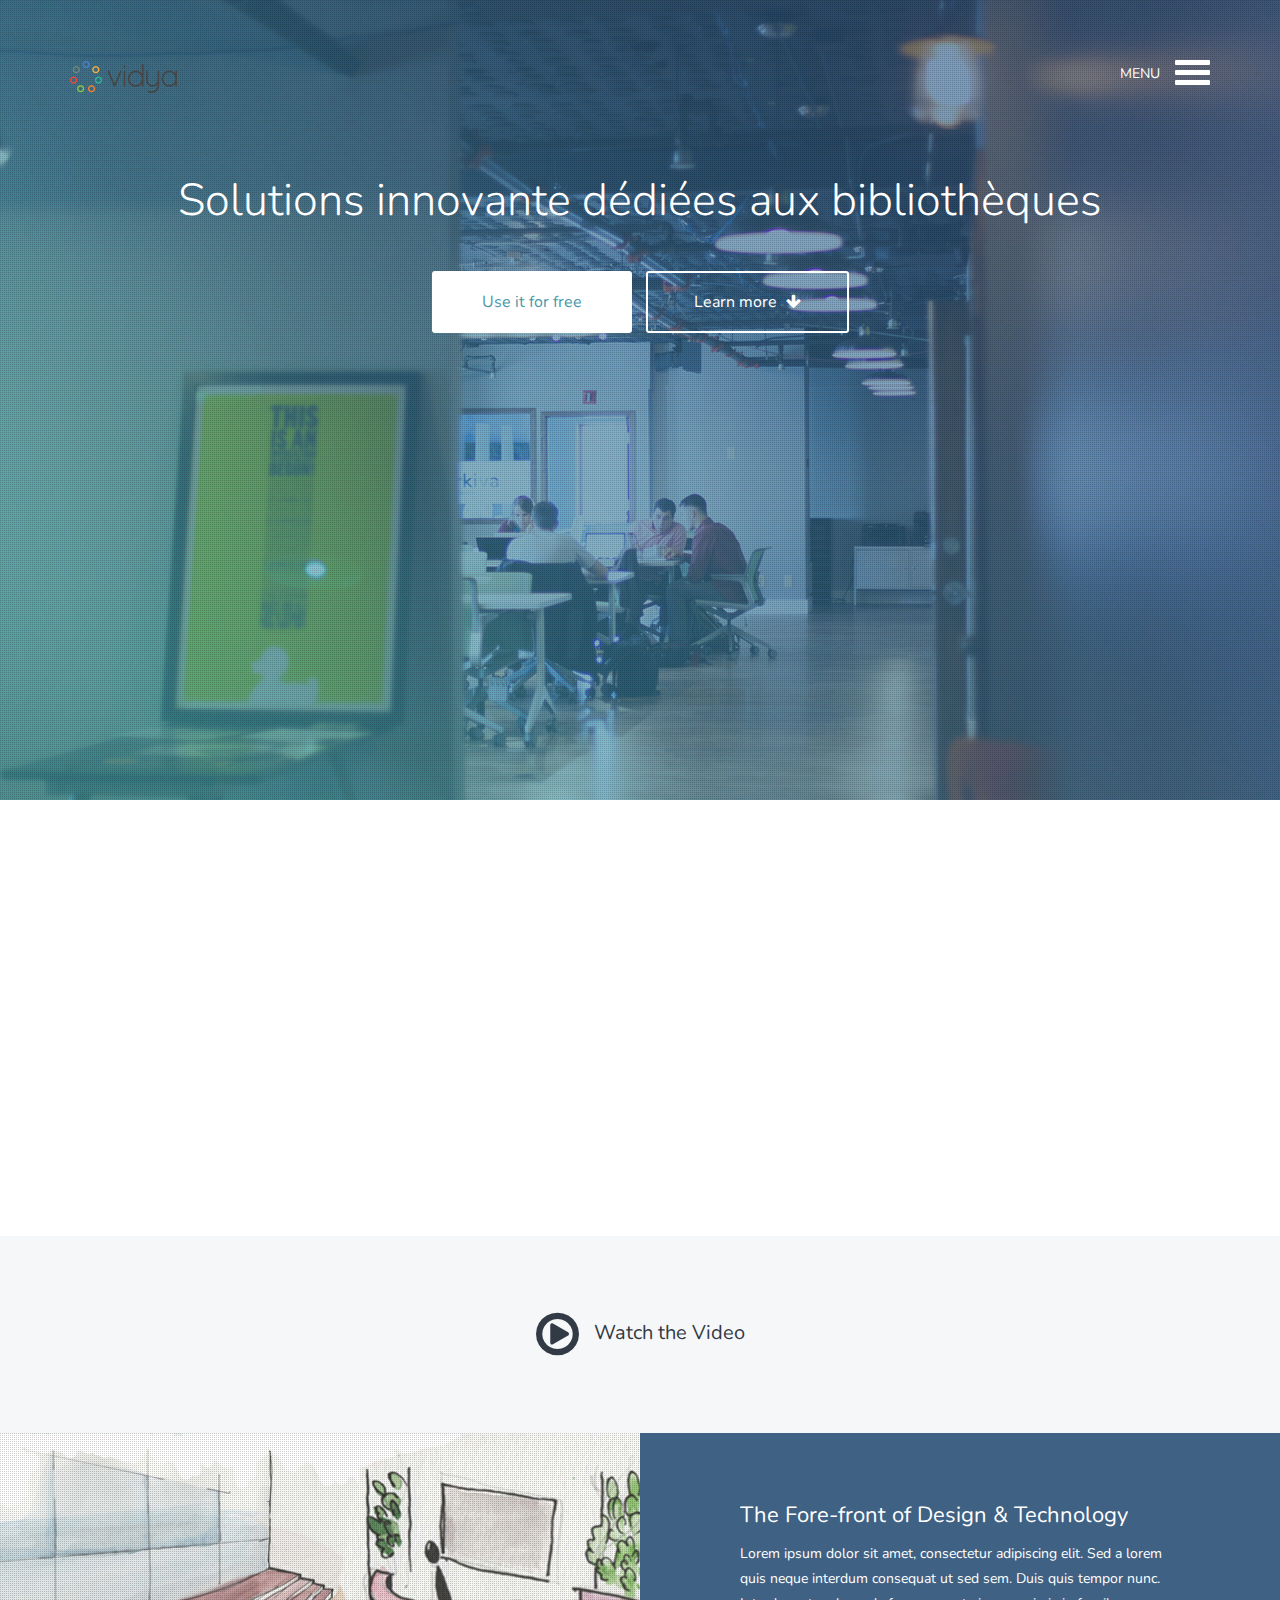
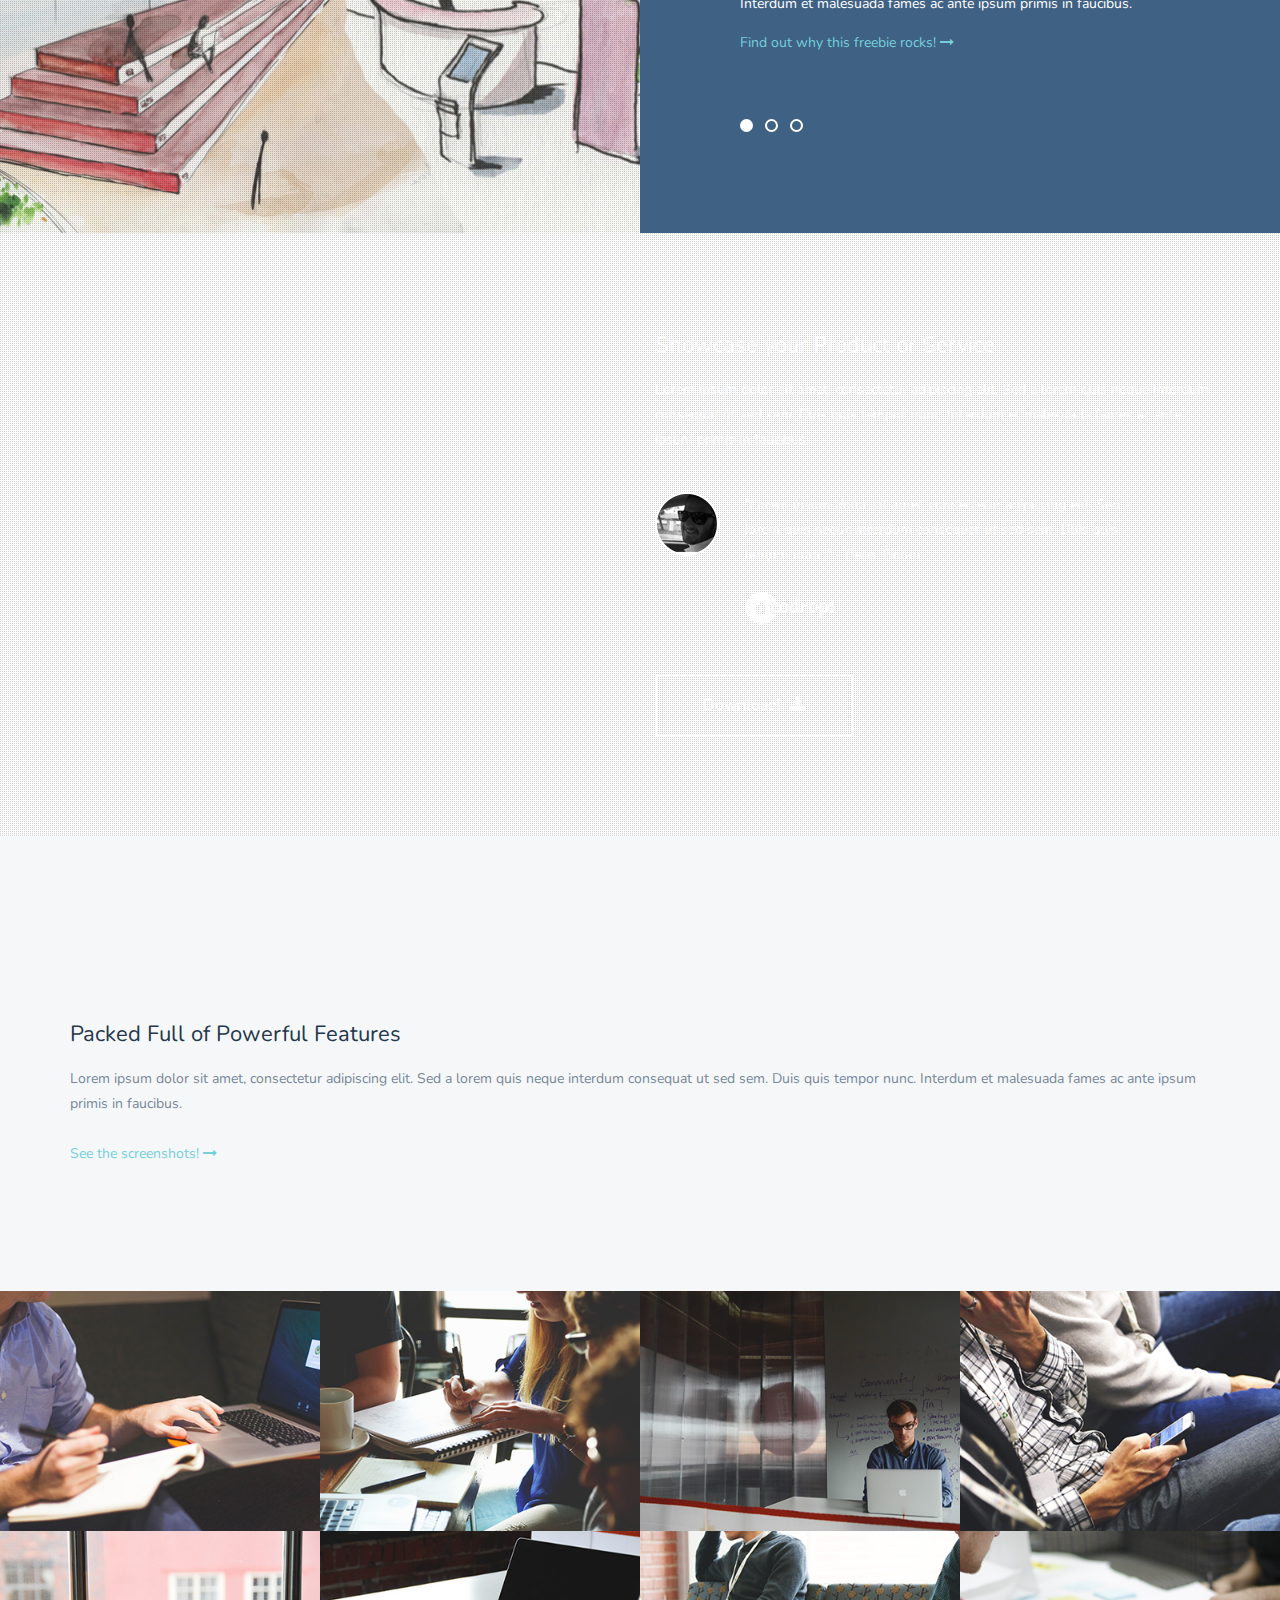
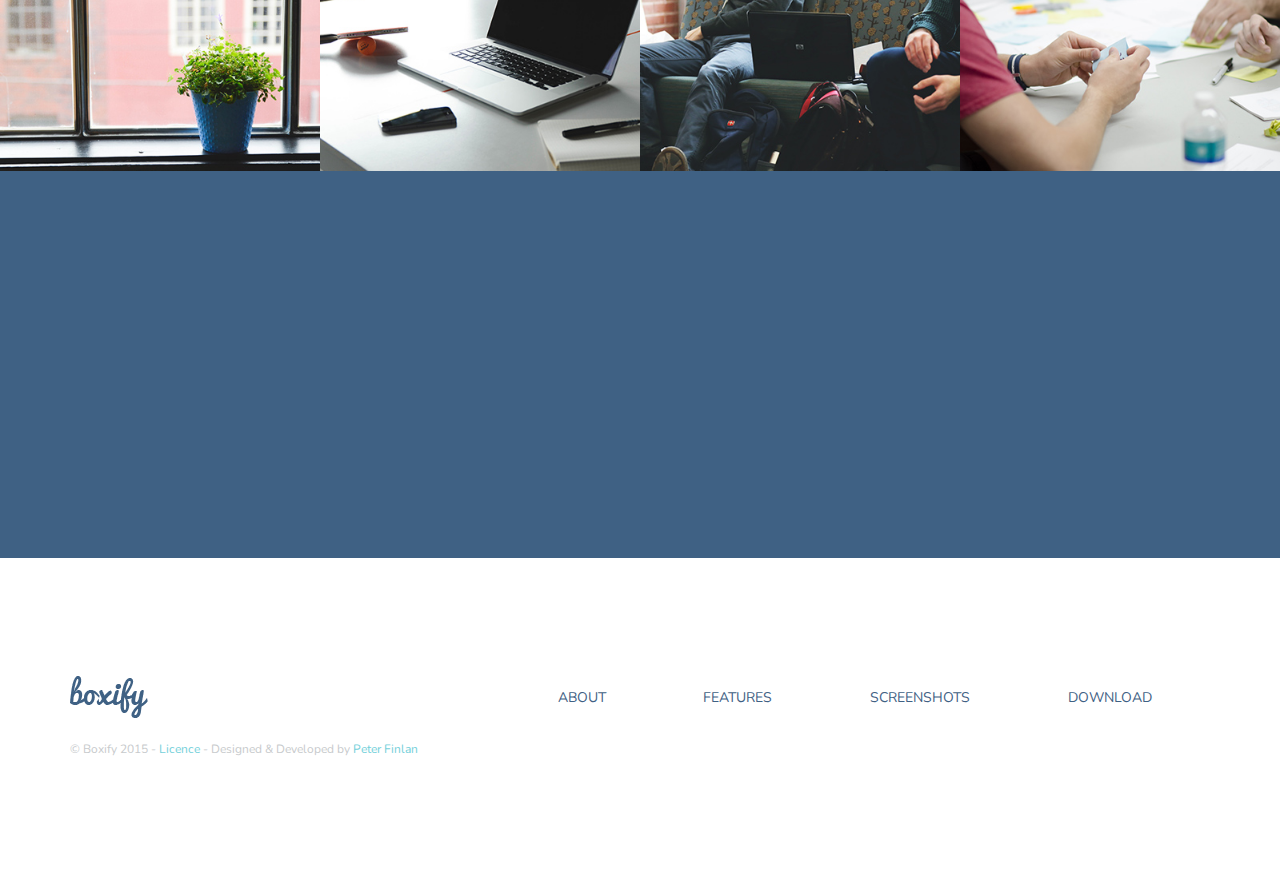
==== commit 171efdd6: "MAJ Adrien" ====
--- a/index_SAVE.html
+++ b/index_SAVE.html
@@ -20,7 +20,7 @@
 		<link href="css/animate.css" rel="stylesheet">
 		<link href="http://maxcdn.bootstrapcdn.com/font-awesome/4.2.0/css/font-awesome.min.css" rel="stylesheet">
 		<link href='http://fonts.googleapis.com/css?family=Nunito:400,300,700' rel='stylesheet' type='text/css'>
-		<link href="css/styles.css" rel="stylesheet">
+		<link href="css/styles_SAVE.css" rel="stylesheet">
 		<link href="css/queries.css" rel="stylesheet">
 		<!-- Facebook and Twitter integration -->
 		<meta property="og:title" content=""/>
--- a/css/styles_SAVE.css
+++ b/css/styles_SAVE.css
@@ -0,0 +1,1094 @@
+/* ! normalize.css v1.0.0 | MIT License | git.io/normalize */
+
+/* ==========================================================================
+HTML5 display definitions
+========================================================================== */
+
+/*
+* Corrects `block` display not defined in IE 6/7/8/9 and Firefox 3.
+*/
+
+article, aside, details, figcaption, figure, footer, header, hgroup, nav, section, summary {
+    display: block
+}
+
+/*
+* Corrects `inline-block` display not defined in IE 6/7/8/9 and Firefox 3.
+*/
+audio, canvas, video {
+    display: inline-block;
+    *display: inline;
+    *zoom: 1;
+}
+
+/*
+* Prevents modern browsers from displaying `audio` without controls.
+* Remove excess height in iOS 5 devices.
+*/
+audio:not([controls]) {
+    display: none;
+    height: 0;
+}
+
+/*
+* Addresses styling for `hidden` attribute not present in IE 7/8/9, Firefox 3, * and Safari 4.
+* Known issue:no IE 6 support.
+*/
+[hidden] {
+    display: none
+}
+
+/* ==========================================================================
+Base
+========================================================================== */
+/*
+* 1. Corrects text resizing oddly in IE 6/7 when body `font-size` is set using
+*    `em` units.
+* 2. Prevents iOS text size adjust after orientation change, without disabling
+*    user zoom.
+*/
+
+html {
+    font-size: 100%; /* 1 */
+    -webkit-text-size-adjust: 100%; /* 2 */
+    -ms-text-size-adjust: 100%; /* 2 */
+}
+
+/*
+* Addresses `font-family` inconsistency between `textarea` and other form
+* elements.
+*/
+html, button, input, select, textarea {
+    font-family: sans-serif;
+    font-family: 'Nunito', sans-serif;
+}
+html, body {
+    overflow-x: hidden;
+    width: 100%;
+}
+
+/*
+* Addresses margins handled incorrectly in IE 6/7.
+*/
+body {
+    margin: 0;
+    font-family: 'Nunito', sans-serif;
+}
+
+/*
+* Font Smoothing
+*/
+html, html a {
+    text-shadow: 1px 1px 1px rgba(0, 0, 0, 0.004);
+    -webkit-font-smoothing: antialiased;
+}
+
+/* ==========================================================================
+Links
+========================================================================== */
+/*
+* Addresses `outline` inconsistency between Chrome and other browsers.
+*/
+
+a:focus {
+    outline: thin dotted;
+    text-decoration: none;
+}
+
+/*
+* Improves readability when focused and also mouse hovered in all browsers.
+*/
+a:active, a:hover {
+    outline: 0;
+    text-decoration: none;
+}
+
+/* ==========================================================================
+Typography
+========================================================================== */
+/*
+* Addresses font sizes and margins set differently in IE 6/7.
+* Addresses font sizes within `section` and `article` in Firefox 4+, Safari 5, * and Chrome.
+*/
+
+h1 {
+    margin: 0.67em 0;
+    font-size: 2em;
+}
+h2 {
+    margin: 0.83em 0;
+    font-size: 1.5em;
+}
+h3 {
+    margin: 1em 0;
+    font-size: 1.17em;
+}
+h4 {
+    margin: 1.33em 0;
+    font-size: 1em;
+}
+h5 {
+    margin: 1.67em 0;
+    font-size: 0.83em;
+}
+h6 {
+    margin: 2.33em 0;
+    font-size: 0.75em;
+}
+
+/*
+* Addresses styling not present in IE 7/8/9, Safari 5, and Chrome.
+*/
+abbr[title] {
+    border-bottom: 1px dotted
+}
+
+/*
+* Addresses style set to `bolder` in Firefox 3+, Safari 4/5, and Chrome.
+*/
+b, strong {
+    font-weight: bold
+}
+blockquote {
+    margin: 0px
+}
+
+/*
+* Addresses styling not present in Safari 5 and Chrome.
+*/
+dfn {
+    font-style: italic
+}
+
+/*
+* Addresses styling not present in IE 6/7/8/9.
+*/
+mark {
+    background: #ff0;
+    color: #000;
+}
+
+/*
+* Addresses margins set differently in IE 6/7.
+*/
+p, pre {
+    margin: 1em 0
+}
+
+/*
+* Corrects font family set oddly in IE 6, Safari 4/5, and Chrome.
+*/
+code, kbd, pre, samp {
+    font-size: 1em;
+    font-family: monospace, serif;
+    _font-family: 'courier new', monospace;
+}
+
+/*
+* Improves readability of pre-formatted text in all browsers.
+*/
+pre {
+    white-space: pre;
+    white-space: pre-wrap;
+    word-wrap: break-word;
+}
+
+/*
+* Addresses CSS quotes not supported in IE 6/7.
+*/
+q {
+    quotes: none
+}
+
+/*
+* Addresses `quotes` property not supported in Safari 4.
+*/
+q:before, q:after {
+    content: '';
+    content: none;
+}
+small {
+    font-size: 75%
+}
+
+/*
+* Prevents `sub` and `sup` affecting `line-height` in all browsers.
+*/
+sub, sup {
+    position: relative;
+    vertical-align: baseline;
+    font-size: 75%;
+    line-height: 0;
+}
+sup {
+    top: -0.5em
+}
+sub {
+    bottom: -0.25em
+}
+
+/* ==========================================================================
+Lists
+========================================================================== */
+/*
+* Addresses margins set differently in IE 6/7.
+*/
+
+dl, menu, ol, ul {
+    margin: 1em 0
+}
+dd {
+    margin: 0 0 0 40px
+}
+
+/*
+* Addresses paddings set differently in IE 6/7.
+*/
+menu, ol, ul {
+    padding: 0
+}
+
+/*
+* Corrects list images handled incorrectly in IE 7.
+*/
+nav ul, nav ol {
+    list-style: none;
+    list-style-image: none;
+}
+
+/* ==========================================================================
+Embedded content
+========================================================================== */
+/*
+* 1. Removes border when inside `a` element in IE 6/7/8/9 and Firefox 3.
+* 2. Improves image quality when scaled in IE 7.
+*/
+
+img {
+    border: 0; /* 1 */
+    -ms-interpolation-mode: bicubic; /* 2 */
+}
+
+/*
+* Corrects overflow displayed oddly in IE 9.
+*/
+svg:not(:root) {
+    overflow: hidden
+}
+
+/* ==========================================================================
+Figures
+========================================================================== */
+/*
+* Addresses margin not present in IE 6/7/8/9, Safari 5, and Opera 11.
+*/
+
+figure {
+    margin: 0
+}
+
+/* ==========================================================================
+Forms
+========================================================================== */
+/*
+* Corrects margin displayed oddly in IE 6/7.
+*/
+
+form {
+    margin: 0
+}
+
+/*
+* Define consistent border, margin, and padding.
+*/
+fieldset {
+    margin: 0 2px;
+    padding: 0.35em 0.625em 0.75em;
+    border: 1px solid #c0c0c0;
+}
+
+/*
+* 1. Corrects color not being inherited in IE 6/7/8/9.
+* 2. Corrects text not wrapping in Firefox 3.
+* 3. Corrects alignment displayed oddly in IE 6/7.
+*/
+legend {
+    padding: 0;
+    border: 0; /* 1 */
+    white-space: normal; /* 2 */
+    *margin-left: -7px; /* 3 */
+}
+
+/*
+* 1. Corrects font size not being inherited in all browsers.
+* 2. Addresses margins set differently in IE 6/7, Firefox 3+, Safari 5, *    and Chrome.
+* 3. Improves appearance and consistency in all browsers.
+*/
+button, input, select, textarea {
+    margin: 0; /* 2 */
+    vertical-align: baseline; /* 3 */
+    font-size: 100%; /* 1 */
+    *vertical-align: middle; /* 3 */
+}
+
+/*
+* Addresses Firefox 3+ setting `line-height` on `input` using ` !important` in
+* the UA stylesheet.
+*/
+button, input {
+    line-height: normal
+}
+
+/*
+* 1. Avoid the WebKit bug in Android 4.0.* where (2) destroys native `audio`
+*    and `video` controls.
+* 2. Corrects inability to style clickable `input` types in iOS.
+* 3. Improves usability and consistency of cursor style between image-type
+*    `input` and others.
+* 4. Removes inner spacing in IE 7 without affecting normal text inputs.
+*    Known issue:inner spacing remains in IE 6.
+*/
+button, html input[type="button"], /* 1 */
+input[type="reset"], input[type="submit"] {
+    cursor: pointer; /* 3 */
+    -webkit-appearance: button; /* 2 */
+    *overflow: visible; /* 4 */
+}
+
+/*
+* Re-set default cursor for disabled elements.
+*/
+button[disabled], input[disabled] {
+    cursor: default
+}
+
+/*
+* 1. Addresses box sizing set to content-box in IE 8/9.
+* 2. Removes excess padding in IE 8/9.
+* 3. Removes excess padding in IE 7.
+*    Known issue:excess padding remains in IE 6.
+*/
+input[type="checkbox"], input[type="radio"] {
+    box-sizing: border-box; /* 1 */
+    padding: 0; /* 2 */
+    *height: 13px; /* 3 */
+    *width: 13px; /* 3 */
+}
+
+/*
+* 1. Addresses `appearance` set to `searchfield` in Safari 5 and Chrome.
+* 2. Addresses `box-sizing` set to `border-box` in Safari 5 and Chrome
+*    (include `-moz` to future-proof).
+*/
+input[type="search"] {
+    /* 2 */
+    box-sizing: content-box;
+    -webkit-appearance: textfield; /* 1 */
+    nowhitespace: afterproperty;
+}
+
+/*
+* Removes inner padding and search cancel button in Safari 5 and Chrome
+* on OS X.
+*/
+input[type="search"]::-webkit-search-cancel-button, input[type="search"]::-webkit-search-decoration {
+    -webkit-appearance: none
+}
+
+/*
+* Removes inner padding and border in Firefox 3+.
+*/
+button::-moz-focus-inner, input::-moz-focus-inner {
+    padding: 0;
+    border: 0;
+}
+
+/*
+* 1. Removes default vertical scrollbar in IE 6/7/8/9.
+* 2. Improves readability and alignment in all browsers.
+*/
+textarea {
+    overflow: auto; /* 1 */
+    vertical-align: top; /* 2 */
+}
+
+/* ==========================================================================
+Tables
+========================================================================== */
+/*
+* Remove most spacing between table cells.
+*/
+
+table {
+    border-spacing: 0;
+    border-collapse: collapse;
+}
+
+/* ==========================================================================
+Global Styles
+========================================================================== */
+.group:after {
+    content: "";
+    display: table;
+    clear: both;
+}
+a {
+    -webkit-transition-timing-function: ease-in-out;
+    transition-timing-function: ease-in-out;
+    -webkit-transition-duration: 300ms;
+    transition-duration: 300ms;
+    -webkit-transition-property: color, border-color, background-color;
+    transition-property: color, border-color, background-color;
+}
+.nopadding {
+    margin: 0 !important;
+    padding: 0 !important;
+}
+p {
+    font-size: 14px;
+    line-height: 25px;
+}
+a {
+    color: #73d0da
+}
+a:hover, a:focus {
+    color: #73d0da;
+    text-decoration: none;
+}
+.texture-overlay {
+    position: absolute;
+    top: 0px;
+    left: 0px;
+    width: 100%;
+    height: 100%;
+    background-image: url(../img/grid.png);
+}
+
+/* ==========================================================================
+Buttons
+========================================================================== */
+.use-btn {
+    display: inline-block;
+    margin: 0 10px 10px 0;
+    padding: 20px 50px;
+    border-radius: 3px;
+    background-color: #fff;
+    color: #4b98a9;
+    font-size: 16px;
+}
+.use-btn:hover, .use-btn:focus {
+    background-color: #73d0da;
+    color: #fff;
+    text-decoration: none;
+}
+.learn-btn, .download-btn {
+    display: inline-block;
+    padding: 18px 46px;
+    border: 2px solid #fff;
+    border-radius: 3px;
+    color: #fff;
+    font-size: 16px;
+}
+.learn-btn:hover, .download-btn:hover, .learn-btn:focus, .download-btn:focus {
+    border-color: #73d0da;
+    color: #73d0da;
+    text-decoration: none;
+}
+.read-more-btn {
+    display: inline-block;
+    color: #323a45;
+    text-transform: uppercase;
+    font-weight: 400;
+}
+.read-more-btn i, .download-btn i {
+    margin-left: 5px
+}
+.showcase .download-btn {
+    margin-top: 50px
+}
+.download .download-btn {
+    margin-top: 25px
+}
+
+/* ==========================================================================
+Navigation
+========================================================================== */
+.nav-toggle {
+    position: absolute;
+    top: 0;
+    right: 15px;
+    z-index: 999999;
+    padding: 10px 35px 16px 0px;
+    cursor: pointer;
+}
+.nav-toggle:focus {
+    outline: none;
+}
+.nav-toggle span, .nav-toggle span:before, .nav-toggle span:after {
+    content: '';
+    position: absolute;
+    display: block;
+    width: 35px;
+    height: 5px;
+    border-radius: 1px;
+    background: #fff;
+    cursor: pointer;
+}
+.nav-toggle span:before {
+    top: -10px
+}
+.nav-toggle span:after {
+    bottom: -10px
+}
+.nav-toggle span, .nav-toggle span:before, .nav-toggle span:after {
+    -webkit-transition: all 300ms ease-in-out;
+    transition: all 300ms ease-in-out;
+}
+.nav-toggle.active span {
+    background-color: transparent
+}
+.nav-toggle.active span:before, .nav-toggle.active span:after {
+    top: 0
+}
+.nav-toggle.active span:before {
+    -webkit-transform: rotate(45deg);
+    -ms-transform: rotate(45deg);
+    transform: rotate(45deg);
+}
+.nav-toggle.active span:after {
+    top: 10px;
+    -webkit-transform: translateY(-10px) rotate(-45deg);
+    -ms-transform: translateY(-10px) rotate(-45deg);
+    transform: translateY(-10px) rotate(-45deg);
+}
+.navicon {
+    position: relative;
+    height: 26px;
+}
+.navicon p {
+    margin: 1px 50px 0 0
+}
+.navicon-fixed {
+    position: fixed;
+    top: 59px;
+    right: 143px;
+}
+
+/* ==========================================================================
+Hero
+========================================================================== */
+.hero {
+    position: relative;
+    padding: 60px 0 60px 0;
+    min-height: 800px;
+    background: rgb(40, 70, 102) url('../img/hero-01.jpg') no-repeat center center;
+    background-size: cover;
+    color: #fff;
+    text-align: center;
+}
+.hero h1 {
+    margin: 80px 0 45px 0;
+    font-weight: 300;
+    font-size: 45px;
+}
+.hero h1 span {
+    display: inline-block;
+    color: #a1a9b0;
+}
+#home {
+    width: 100%;
+    height: 100%;
+}
+.hero {
+    width: 100%;
+    height: 100%;
+}
+header i {
+    margin-left: 5px
+}
+
+/* ==========================================================================
+Video
+========================================================================== */
+section.video i {
+    margin-right: 10px;
+    color: #323a45;
+    vertical-align: middle;
+    font-size: 50px;
+    -webkit-transition: color 300ms ease-in-out;
+    transition: color 300ms ease-in-out;
+}
+section.video h1 {
+    font-weight: 400;
+    font-size: 20px;
+}
+section.video {
+    padding: 60px 0;
+    background-color: #f6f7f9;
+}
+section.video a {
+    color: #323a45
+}
+section.video a:hover, section.video a:focus {
+    color: #73d0da;
+    text-decoration: none;
+}
+section.video a:hover i, section.video a:focus i {
+    color: #73d0da
+}
+
+/* ==========================================================================
+Custom Slider Controls (Flickity)
+========================================================================== */
+.flickity-page-dots .dot {
+    width: 13px;
+    height: 13px;
+    opacity: 1;
+    background: transparent;
+    border: 2px solid white;
+    -webkit-transition: background 0.3s;
+    transition: background 0.3s;
+}
+.flickity-page-dots .dot.is-selected {
+    background: white;
+}
+
+/* ==========================================================================
+Features Slider
+========================================================================== */
+.features-bg {
+    position: relative;
+    min-height: 400px;
+    background: url('../img/features-intro-01.jpg') no-repeat center center;
+    background-size: cover;
+}
+.features-img {
+    width: 100%;
+    height: 400px;
+    text-align: center;
+    line-height: 400px;
+}
+.features-slider {
+    position: relative;
+    padding: 11% 100px 10% 100px;
+    height: 400px;
+    background-color: #3F6184;
+}
+.features-slider ul {
+    margin: 0;
+    padding: 0;
+    list-style: none;
+}
+.features-slider ul li {
+    width: 100%;
+}
+.features-slider li h1 {
+    margin-bottom: 15px;
+    color: #fff;
+    font-weight: 400;
+    font-size: 22px;
+}
+.features-slider li p {
+    color: #fff;
+    font-size: 14px;
+}
+.features-intro-img {
+    position: relative
+}
+.slides li h1 {
+    margin: 0;
+    padding: 0;
+}
+.features-slider .flickity-page-dots {
+    text-align: left;
+    margin-top: 50px;
+    position: static;
+}
+.features-slider .flickity-page-dots .dot {
+    margin: 0 12px 0 0;
+}
+
+/* ==========================================================================
+Features List
+========================================================================== */
+.features-list {
+    padding: 130px 0
+}
+.features-list h1 {
+    margin: 0 0 10px 0;
+    padding: 0;
+    color: #24374b;
+    font-size: 20px;
+}
+.features-list p {
+    margin-bottom: 20px;
+    color: #778899;
+}
+.feature-content {
+    display: inline-block;
+    margin-left: 0;
+    width: 65%;
+}
+.feature-icon {
+    display: inline-block;
+    margin-right: 25px;
+    width: 90px;
+    height: 90px;
+    border: solid 2px #4e9ba3;
+    border-radius: 50%;
+    vertical-align: top;
+    text-align: center;
+    font-size: 25px;
+    line-height: 90px;
+}
+.feature-icon i {
+    color: #4e9ba3
+}
+
+/* ==========================================================================
+Blockquote
+========================================================================== */
+blockquote {
+    margin: 40px 0 0;
+    padding: 0;
+    border: none;
+}
+blockquote p {
+    display: inline-block;
+    margin: 0;
+    padding: 0;
+    width: 70%;
+    vertical-align: top;
+    font-style: italic;
+}
+blockquote .avatar {
+    display: inline-block;
+    margin-right: 20px;
+    width: 64px;
+    height: 64px;
+    vertical-align: middle;
+}
+blockquote .logo-quote {
+    display: inline-block;
+    margin: 0 0 0 90px;
+}
+
+/* ==========================================================================
+Showcase
+========================================================================== */
+.showcase {
+    background: url('../img/showcase-bg-fixed-01.jpg') no-repeat center center fixed;
+    background-size: cover;
+}
+.showcase h1 {
+    margin: 0 0 20px 0;
+    color: #fff;
+    font-weight: 400;
+    font-size: 22px;
+}
+.showcase p {
+    margin-bottom: 25px;
+    color: #fff;
+}
+.device {
+    position: absolute;
+    top: -60px;
+    left: 20%;
+    min-height: 676px;
+    width: 359px;
+    background: url('../img/iphone-skeleton.png') no-repeat center center;
+}
+.device-content {
+    position: absolute;
+    top: 115px;
+    left: 56px;
+    width: 247px;
+    height: 445px;
+    background: rgba(0, 0, 0, 0.3);
+}
+.device-content img {
+    width: 247px;
+    height: 445px;
+}
+.showcase-wrap {
+    position: relative;
+    padding: 100px 0;
+    min-height: 600px;
+}
+.showcase-slider ul {
+    margin: 0;
+    padding: 0;
+    list-style: none;
+}
+.showcase-slider .flickity-page-dots {
+    bottom: 20px;
+}
+
+/* ==========================================================================
+Screenshots Intro
+========================================================================== */
+.screenshots-intro {
+    padding: 170px 0 100px 0;
+    background-color: #f6f7f9;
+}
+.screenshots-intro h1 {
+    margin-bottom: 20px;
+    color: #24374b;
+    font-weight: 400;
+    font-size: 22px;
+}
+.screenshots-intro p {
+    margin-bottom: 25px;
+    color: #778899;
+}
+
+/* ==========================================================================
+Screenshots
+========================================================================== */
+.screenshots ul {
+    margin: 0;
+    padding: 0;
+    width: 100%;
+}
+.screenshots ul li {
+    float: left;
+    min-height: 100%;
+    width: 25%;
+    background-color: #000;
+    list-style: none;
+}
+.screenshots figure {
+    position: relative;
+    overflow: hidden;
+}
+.screenshots figure img {
+    width: 100%;
+    height: 100%;
+    -webkit-transition: all 300ms ease-in-out;
+    transition: all 300ms ease-in-out;
+}
+.screenshots figure:hover img, .screenshots figure:focus img {
+    -webkit-transform: scale(1.1);
+    -ms-transform: scale(1.1);
+    transform: scale(1.1);
+}
+.screenshots figcaption {
+    position: absolute;
+    top: 0;
+    left: 0;
+    padding: 25% 0;
+    width: 100%;
+    height: 100%;
+    background-color: rgba(63, 97, 132, 0.85);
+    text-align: center;
+    font-size: 15px;
+    opacity: 0;
+    -webkit-transition: all 300ms ease-in-out;
+    transition: all 300ms ease-in-out;
+}
+.screenshots figcaption a {
+    color: #fff
+}
+.screenshots figcaption a:hover, .screenshots figcaption a:focus {
+    color: #73d0da
+}
+.screenshots figure:hover figcaption, .screenshots figure:focus figcaption {
+    opacity: 1
+}
+.visible {
+    opacity: 1
+}
+.screenshots figure.cs-hover figcaption {
+    opacity: 1
+}
+.screenshots figcaption i {
+    font-size: 35px
+}
+.screenshots figcaption p {
+    margin-bottom: 0;
+    text-transform: uppercase;
+    font-weight: 400;
+}
+.screenshots figcaption .caption-content {
+    position: absolute;
+    top: 50%;
+    left: 50%;
+    margin-top: -40px;
+    margin-left: -100px;
+    width: 200px;
+    -webkit-transform: translate(0px, 15px);
+    -ms-transform: translate(0px, 15px);
+    transform: translate(0px, 15px);
+    -webkit-transition: all 300ms ease-in-out;
+    transition: all 300ms ease-in-out;
+}
+.screenshots figure:hover figcaption .caption-content, .screenshots figure:focus figcaption .caption-content {
+    -webkit-transform: translate(0px, 0px);
+    -ms-transform: translate(0px, 0px);
+    transform: translate(0px, 0px);
+}
+
+/* ==========================================================================
+Download Now
+========================================================================== */
+.download {
+    padding: 120px 0;
+    background-color: #3f6184;
+}
+.download h1 {
+    margin: 0 0 15px 0;
+    color: #fff;
+    font-weight: 400;
+    font-size: 40px;
+}
+
+/* ==========================================================================
+Footer
+========================================================================== */
+footer {
+    padding: 100px 0
+}
+footer p {
+    color: #c7cacc;
+    font-size: 12px;
+}
+footer ul {
+    margin-top: 30px
+}
+footer li {
+    float: left;
+    margin-right: 15%;
+    list-style: none;
+    text-transform: uppercase;
+    font-weight: 400;
+}
+footer li a {
+    color: #3f6184
+}
+footer li:last-child {
+    margin-right: 0
+}
+
+/* ==========================================================================
+Nav Overlay
+========================================================================== */
+/* Overlay style */
+
+.overlay {
+    position: fixed;
+    top: 0;
+    left: 0;
+    width: 100%;
+    height: 100%;
+    background: rgba(52, 82, 113, 0.95);
+}
+
+/* Menu style */
+.overlay nav {
+    position: relative;
+    top: 50%;
+    height: 60%;
+    text-align: center;
+    font-size: 54px;
+    -webkit-transform: translateY(-50%);
+    -ms-transform: translateY(-50%);
+    transform: translateY(-50%);
+}
+.overlay ul {
+    position: relative;
+    display: inline-block;
+    margin: 0 auto;
+    padding: 0;
+    list-style: none;
+}
+.overlay ul li {
+    display: block;
+    float: left;
+    margin-right: 20px;
+}
+.overlay ul li:last-child {
+    margin-right: 0px
+}
+.overlay ul li i {
+    display: block;
+    margin-bottom: 10px;
+    font-size: 40px;
+}
+.overlay ul li a {
+    display: block;
+    padding: 50px 0;
+    min-width: 190px;
+    border: 2px solid #fff;
+    border-radius: 3px;
+    background-color: #345271;
+    color: #fff;
+    text-transform: uppercase;
+    font-weight: 400;
+    font-size: 15px;
+    -webkit-transition: all 300ms ease-in-out;
+    transition: all 300ms ease-in-out;
+}
+.overlay ul li a:hover, .overlay ul li a:focus {
+    border-color: #73d0da;
+    color: #73d0da;
+}
+
+/* Effects */
+.overlay-boxify {
+    visibility: hidden;
+    opacity: 0;
+    -webkit-transition: opacity 0.5s, visibility 0s 0.5s;
+    transition: opacity 0.5s, visibility 0s 0.5s;
+}
+.overlay-boxify.open {
+    visibility: visible;
+    opacity: 1;
+    -webkit-transition: opacity 0.5s;
+    transition: opacity 0.5s;
+}
+.overlay-boxify nav ul li {
+    opacity: 0;
+    -webkit-transform: translate3d(0, -80px, 0);
+    transform: translate3d(0, -80px, 0);
+    -webkit-transition: -webkit-transform 0.5s, opacity 0.5s;
+    transition: transform 0.5s, opacity 0.5s;
+}
+.overlay-boxify.open nav ul:first-child li:first-child {
+    -webkit-transition-delay: 0.05s;
+    transition-delay: 0.05s;
+}
+.overlay-boxify.open nav ul:first-child li:nth-child(2) {
+    -webkit-transition-delay: 0.1s;
+    transition-delay: 0.1s;
+}
+.overlay-boxify.open nav ul:nth-child(2) li:first-child {
+    -webkit-transition-delay: 0.15s;
+    transition-delay: 0.15s;
+}
+.overlay-boxify.open nav ul:nth-child(2) li:nth-child(2) {
+    -webkit-transition-delay: 0.2s;
+    transition-delay: 0.2s;
+}
+.overlay-boxify.open nav ul li {
+    opacity: 1;
+    -webkit-transform: translate3d(0, 0, 0);
+    transform: translate3d(0, 0, 0);
+}
+
+/* ==========================================================================
+Waypoints
+========================================================================== */
+.wp1, .wp2, .wp3, .wp4, .wp5, .wp6 {
+    visibility: hidden
+}
+.bounceInLeft, .bounceInRight, .fadeInUp, .fadeInUpDelay, .fadeInDown, .fadeInUpD, .fadeInLeft, .fadeInRight, .bounceInDown {
+    visibility: visible
+}
+.delay-05s {
+    -webkit-animation-delay: 0.5s;
+    animation-delay: 0.5s;
+}
+.delay-1s {
+    -webkit-animation-delay: 1s;
+    animation-delay: 1s;
+}